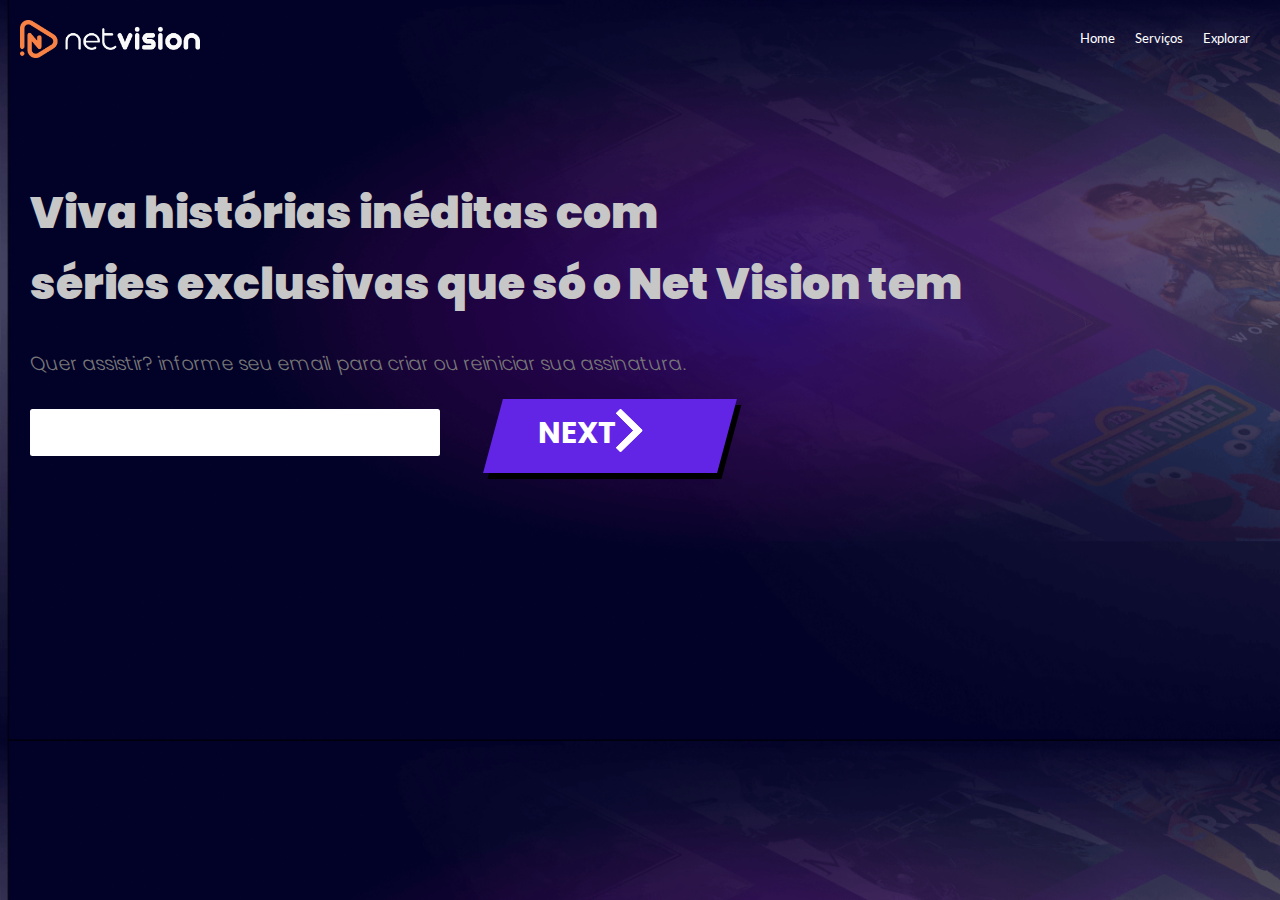
==== index.html @ a049da1d "alteracao8043" ====
<!DOCTYPE html>
<html lang="pt-br">
<head>
    <meta charset="UTF-8">
    <meta http-equiv="X-UA-Compatible" content="IE=edge">
    <meta name="viewport" content="width=device-width, initial-scale=1.0">
    <link rel="stylesheet" href="./styles/style.css">

    <link rel="preconnect" href="https://fonts.googleapis.com">
    <link rel="preconnect" href="https://fonts.gstatic.com" crossorigin>
    <link href="https://fonts.googleapis.com/css2?family=Lato:wght@700&family=Poppins:wght@400;500&family=Roboto:wght@300;700;900&display=swap" rel="stylesheet">

    <title>NetVision.com</title>
</head>
<body>
    <header>
        <img src="./complemento/VARIACAO_VARIACAO_3.png" alt="Logo do Site" width="220px">
           
        <ul>
            <a href="/home" onclick="route()">Home</a>
            <a href="/servicos" onclick="route()">Serviços</a>
            <a href="/explorar" onclick="route()">Explorar</a>
            <a href="/404" onclick="route()"></a>
        </ul>
        
    </header>
    
    <nav id="page">
        <p class="lorem1">Viva histórias inéditas com 
        <br>    
        séries exclusivas que só o Net Vision tem</p>
        <span class="lorem2">Quer assistir? informe seu email para criar ou reiniciar sua assinatura.</span>
        
        <form action="">
            <input type="email" name="" id="">
            
            <div class="wrapper">
                <a class="cta" href="#">
                  <span>NEXT</span>
                  <span>
                    <svg width="66px" height="43px" viewBox="0 0 66 43" version="1.1" xmlns="http://www.w3.org/2000/svg" xmlns:xlink="http://www.w3.org/1999/xlink">
                      <g id="arrow" stroke="none" stroke-width="1" fill="none" fill-rule="evenodd">
                        <path class="one" d="M40.1543933,3.89485454 L43.9763149,0.139296592 C44.1708311,-0.0518420739 44.4826329,-0.0518571125 44.6771675,0.139262789 L65.6916134,20.7848311 C66.0855801,21.1718824 66.0911863,21.8050225 65.704135,22.1989893 C65.7000188,22.2031791 65.6958657,22.2073326 65.6916762,22.2114492 L44.677098,42.8607841 C44.4825957,43.0519059 44.1708242,43.0519358 43.9762853,42.8608513 L40.1545186,39.1069479 C39.9575152,38.9134427 39.9546793,38.5968729 40.1481845,38.3998695 C40.1502893,38.3977268 40.1524132,38.395603 40.1545562,38.3934985 L56.9937789,21.8567812 C57.1908028,21.6632968 57.193672,21.3467273 57.0001876,21.1497035 C56.9980647,21.1475418 56.9959223,21.1453995 56.9937605,21.1432767 L40.1545208,4.60825197 C39.9574869,4.41477773 39.9546013,4.09820839 40.1480756,3.90117456 C40.1501626,3.89904911 40.1522686,3.89694235 40.1543933,3.89485454 Z" fill="#FFFFFF"></path>
                        <path class="two" d="M20.1543933,3.89485454 L23.9763149,0.139296592 C24.1708311,-0.0518420739 24.4826329,-0.0518571125 24.6771675,0.139262789 L45.6916134,20.7848311 C46.0855801,21.1718824 46.0911863,21.8050225 45.704135,22.1989893 C45.7000188,22.2031791 45.6958657,22.2073326 45.6916762,22.2114492 L24.677098,42.8607841 C24.4825957,43.0519059 24.1708242,43.0519358 23.9762853,42.8608513 L20.1545186,39.1069479 C19.9575152,38.9134427 19.9546793,38.5968729 20.1481845,38.3998695 C20.1502893,38.3977268 20.1524132,38.395603 20.1545562,38.3934985 L36.9937789,21.8567812 C37.1908028,21.6632968 37.193672,21.3467273 37.0001876,21.1497035 C36.9980647,21.1475418 36.9959223,21.1453995 36.9937605,21.1432767 L20.1545208,4.60825197 C19.9574869,4.41477773 19.9546013,4.09820839 20.1480756,3.90117456 C20.1501626,3.89904911 20.1522686,3.89694235 20.1543933,3.89485454 Z" fill="#FFFFFF"></path>
                        <path class="three" d="M0.154393339,3.89485454 L3.97631488,0.139296592 C4.17083111,-0.0518420739 4.48263286,-0.0518571125 4.67716753,0.139262789 L25.6916134,20.7848311 C26.0855801,21.1718824 26.0911863,21.8050225 25.704135,22.1989893 C25.7000188,22.2031791 25.6958657,22.2073326 25.6916762,22.2114492 L4.67709797,42.8607841 C4.48259567,43.0519059 4.17082418,43.0519358 3.97628526,42.8608513 L0.154518591,39.1069479 C-0.0424848215,38.9134427 -0.0453206733,38.5968729 0.148184538,38.3998695 C0.150289256,38.3977268 0.152413239,38.395603 0.154556228,38.3934985 L16.9937789,21.8567812 C17.1908028,21.6632968 17.193672,21.3467273 17.0001876,21.1497035 C16.9980647,21.1475418 16.9959223,21.1453995 16.9937605,21.1432767 L0.15452076,4.60825197 C-0.0425130651,4.41477773 -0.0453986756,4.09820839 0.148075568,3.90117456 C0.150162624,3.89904911 0.152268631,3.89694235 0.154393339,3.89485454 Z" fill="#FFFFFF"></path>
                      </g>
                    </svg>
                  </span> 
                </a>
            </div>
        
        </form>
    </nav>

    
</body>
<script src="./scripts/index.js"></script>
</html>
---- styles/style.css ----
*{
    box-sizing: border-box;
    margin: 0px;
    padding: 0px;

    /* font-family: 'Lato', sans-serif; */
    /* font-family: 'Poppins', sans-serif; */
    /* font-family: 'Roboto', sans-serif; */
}
:root{
    font-size: 62.5%;
    /* --cor-bg:#030328; */
    --cor-font:#fff;
}
body{
    font-family: 'Lato', sans-serif;
    font-size: 1.25rem;
    line-height: 1.6;

    color: var(--cor-font);


    /* background-color: rgb(10, 10, 10); */
    /* background-image: linear-gradient(103.24deg, rgba(0, 8, 29, 0.9) 23.83%, rgba(0, 8, 29, 0.3) 96.1%),url(../complemento/BR-pt-20230515-popsignuptwoweeks-perspective_alpha_website_large.jpg); */
    background-image: url(../complemento/plans_background.png);
    background-size: cover;
    width: 100%;
    height: 100%;
}


header{
    display: flex;
    place-items: center;
    justify-content: space-between;
}
header img{
    padding: 2rem;
}
header ul{
    display: flex;
    gap: 1rem;
    margin-right: 1rem;
}
header a{
    list-style: none;
    text-decoration: none;
    color: var(--cor-font);
    margin-left: 1rem;

    transition: all 0.5s;
    cursor: pointer;
}
header ul a:hover{
    -webkit-transform: scale(1.5);
    transform: scale(1.5);
    
}



/**************NAV****************/



nav{
    /* font-family: 'Roboto', sans-serif; */
    font-family: 'Poppins', sans-serif;
    display: grid;
}
nav .lorem1 {
    color: rgb(199, 199, 199);

    margin-top: 10rem;
    margin-left: 3rem;
    font-size: 44px;
    font-weight: 900;

}
nav .lorem2{
    color: rgb(119, 119, 119);

    margin-top: 3rem;
    margin-left: 3rem;
    font-size: 19px;
    font-weight: 300;

    margin-bottom: 20px;
}


form{
    /* background-color: rgb(255, 255, 255); */
    display: flex;
    
}
nav input{
    margin: 1rem 3rem 3rem ;

    width: 32%;
    padding: 24px 16px 8px;
    
    border: 0 solid transparent;
    border-radius: 0.25rem;
}



/**************BUTTON NEXT****************/



@import url('https://fonts.googleapis.com/css?family=Poppins:900i');

* {
  box-sizing: border-box;
}

/* body {
  height: 100vh;
  display: flex;
  justify-content: center;
  align-items: center;
} */

.wrapper {
  display: flex;
  justify-content: center;
  height: 74px;
  width: 280px;
}

.cta {
    display: flex;
    padding: 10px 45px;
    text-decoration: none;
    font-family: 'Poppins', sans-serif;
    font-size: 30px;
    color: white;
    background: #6225E6;
    transition: 1s;
    box-shadow: 6px 6px 0 black;
    transform: skewX(-15deg);
}

.cta:focus {
   outline: none; 
}

.cta:hover {
    transition: 0.5s;
    box-shadow: 10px 10px 0 #FBC638;
}

.cta span:nth-child(2) {
    transition: 0.5s;
    /* margin-right: 0px; */
}

.cta:hover  span:nth-child(2) {
    transition: 0.5s;
    /* margin-right: 45px; */
}

span {
    transform: skewX(15deg);
    font-weight: bold;
}
  
/**************SVG****************/

path.one {
    transition: 0.4s;
    transform: translateX(-60%);
}

path.two {
    transition: 0.5s;
    transform: translateX(-30%);
}

.cta:hover path.three {
    animation: color_anim 1s infinite 0.2s;
}

.cta:hover path.one {
    transform: translateX(0%);
    animation: color_anim 1s infinite 0.6s;
}

.cta:hover path.two {
    transform: translateX(0%);
    animation: color_anim 1s infinite 0.4s;
}

/* SVG animations */

@keyframes color_anim {
    0% {
        fill: white;
    }
    50% {
        fill: #FBC638;
    }
    100% {
        fill: white;
    }
}



/**************@MEDIA PAGE****************/



@media (max-width:468px){
    header{
        display:grid;
        justify-content: normal; 

        background: transparent;
        backdrop-filter: blur(10px);
        transition: 0.5s;
    }
    header img {
        justify-self: left; 
    }
     header ul{
        margin: 5px 1px 19px 15px
    }
    header a{
        margin: 4px;
        /* text-transform: uppercase; */
    }
    nav .lorem1{
        margin-top: 20px;
    }
    
}
@media (max-width:768px){
    header ul a{
        transition: all 0.5s;
        cursor: pointer;
    }
    header ul a:hover{
        -webkit-filter: drop-shadow(15px 10px 5px rgb(255, 255, 255));
        filter: drop-shadow(15px 10px 5px rgb(255, 255, 255));
    }
    nav form{
        /* background-color: antiquewhite; */
        display: grid;
    }
    nav p{
        font-size: 35px;
    }
    form input{
        width: 50%;
    }
}
@media (max-width:600px){
    nav .lorem2{
        font-size: 17px;
    }
    form input{
        width: 72%;
    }
    form{
        margin-bottom: 3rem;
    }
}
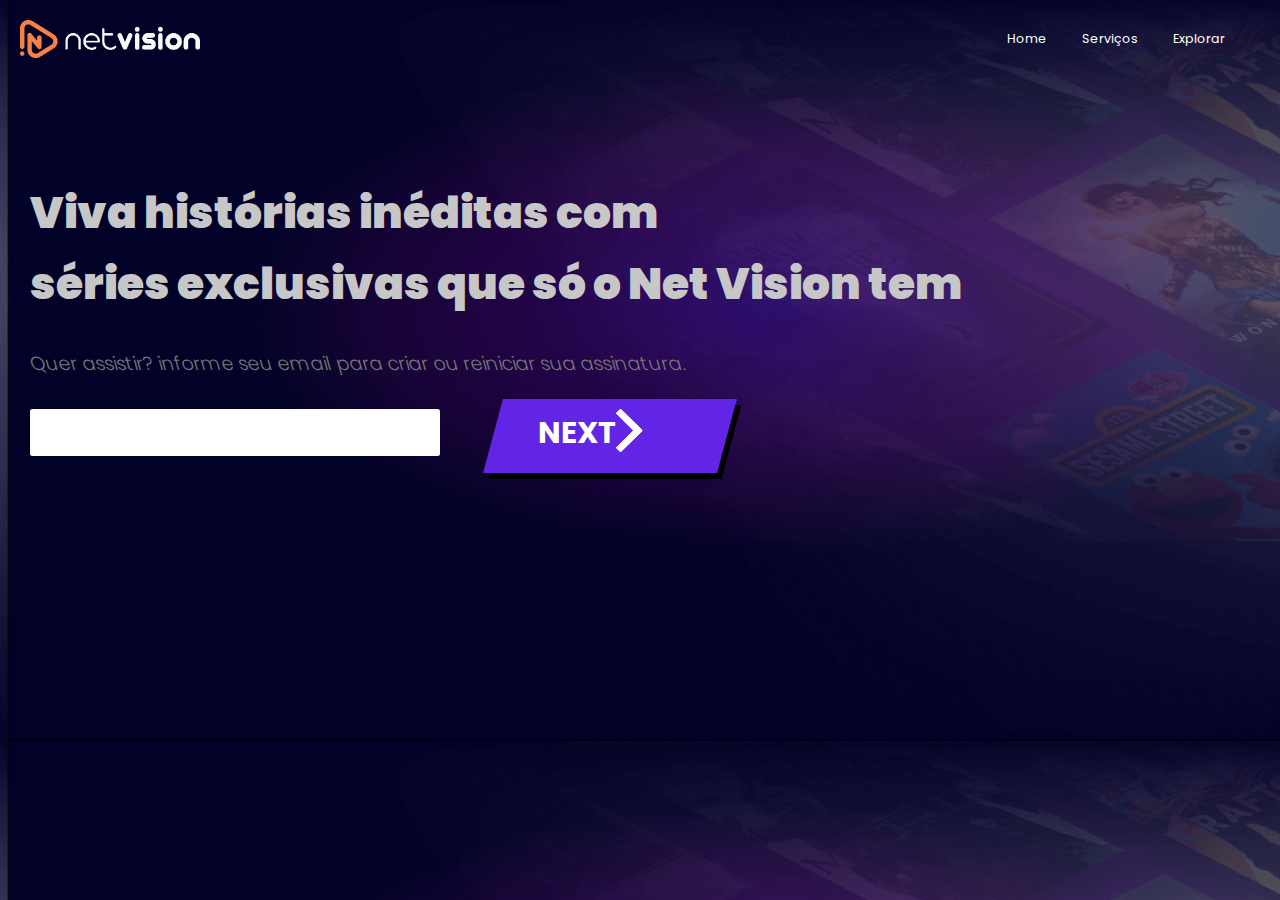
==== commit 865076f5: "alteracaoMenu" ====
--- a/index.html
+++ b/index.html
@@ -14,27 +14,36 @@
 </head>
 <body>
     <header>
-        <img src="./complemento/VARIACAO_VARIACAO_3.png" alt="Logo do Site" width="220px">
-           
-        <ul>
-            <a href="/home" onclick="route()">Home</a>
-            <a href="/servicos" onclick="route()">Serviços</a>
-            <a href="/explorar" onclick="route()">Explorar</a>
-            <a href="/404" onclick="route()"></a>
+      <img src="./complemento/VARIACAO_VARIACAO_3.png" alt="Logo do Site" width="220px">
+      <nav class="nav">
+        <button
+          class="btn-menu"
+          aria-label="Abrir Menu"
+          aria-haspopup="true"
+          aria-controls="menu"
+          aria-expanded="false"
+          >Menu<span class="hamburger"></span>
+        </button>
+        <ul class="menu" id="menu" role="menu">
+          <a href="/home" onclick="route()">Home</a>
+          <a href="/servicos" onclick="route()">Serviços</a>
+          <a href="/explorar" onclick="route()">Explorar</a>
+          <a href="/404" onclick="route()"></a>
         </ul>
         
+      </nav>
     </header>
     
     <nav id="page">
-        <p class="lorem1">Viva histórias inéditas com 
-        <br>    
-        séries exclusivas que só o Net Vision tem</p>
-        <span class="lorem2">Quer assistir? informe seu email para criar ou reiniciar sua assinatura.</span>
+      <p class="lorem1">Viva histórias inéditas com 
+      <br>    
+      séries exclusivas que só o Net Vision tem</p>
+      <span class="lorem2">Quer assistir? informe seu email para criar ou reiniciar sua assinatura.</span>
         
-        <form action="">
-            <input type="email" name="" id="">
+      <form action="">
+        <input type="email" name="" id="">
             
-            <div class="wrapper">
+        <div class="wrapper">
                 <a class="cta" href="#">
                   <span>NEXT</span>
                   <span>
@@ -47,12 +56,11 @@
                     </svg>
                   </span> 
                 </a>
-            </div>
-        
-        </form>
+        </div>
+      </form>
     </nav>
 
     
 </body>
-<script src="./scripts/index.js"></script>
+<script defer src="./scripts/index.js"></script>
 </html>--- a/styles/style.css
+++ b/styles/style.css
@@ -209,6 +209,96 @@
 
 
 
+
+/**************MENU MOBILE****************/
+
+
+
+.btn-menu{
+    display: none;
+}
+.menu{
+    list-style: none;
+    display: flex;
+    gap: 0.5rem;
+}
+.menu a{
+    display: block;
+    padding: 1rem;
+}
+.menu a:hover{
+    font-weight: bold;
+}
+
+
+
+ @media (max-width: 600px) {
+.menu {
+    display: block;
+    position: absolute;
+    top: 11.5000rem;
+    left: 0;
+    background: rgb(25, 66, 189);
+    text-align: center;
+    width: 100%;
+    height: 0;
+    z-index: 1;
+    visibility: hidden;
+    overflow-y: hidden;
+    transition: 0.5s;
+}
+.menu a {
+    padding: 1rem 0;
+    margin-inline: 1rem;
+    border-bottom: 0.0625rem solid rgba(0, 0, 0, 0.16);
+    border-radius: 0;
+}
+.btn-menu {
+    background: none;
+    border: none;
+    font: inherit;
+    display: flex;
+    align-items: center;
+    gap: 0.5rem;
+    color: #fff;
+    padding: 1rem 0;
+    cursor: pointer;
+}
+.hamburger {
+    border-top: 0.125rem solid;
+    width: 1.25rem;
+}
+.hamburger::after,
+.hamburger::before {
+    content: " ";
+    display: block;
+    width: 1.25rem;
+    height: 0.125rem;
+    background: currentColor;
+    margin-top: 0.3125rem;
+    position: relative;
+    transition: 0.3s;
+}
+.nav.active .menu {
+    /* height: calc(100vh - 4.6875rem); */
+    height: 26.5vh;
+    visibility: visible;
+    overflow-y: auto;
+}
+.nav.active .hamburger {
+    border-top-color: transparent;
+}
+.nav.active .hamburger::before {
+    transform: rotate(135deg);
+}
+.nav.active .hamburger::after {
+    transform: rotate(-135deg);
+    top: -0.3605rem;
+
+}  
+
+
+
 /**************@MEDIA PAGE****************/
 
 
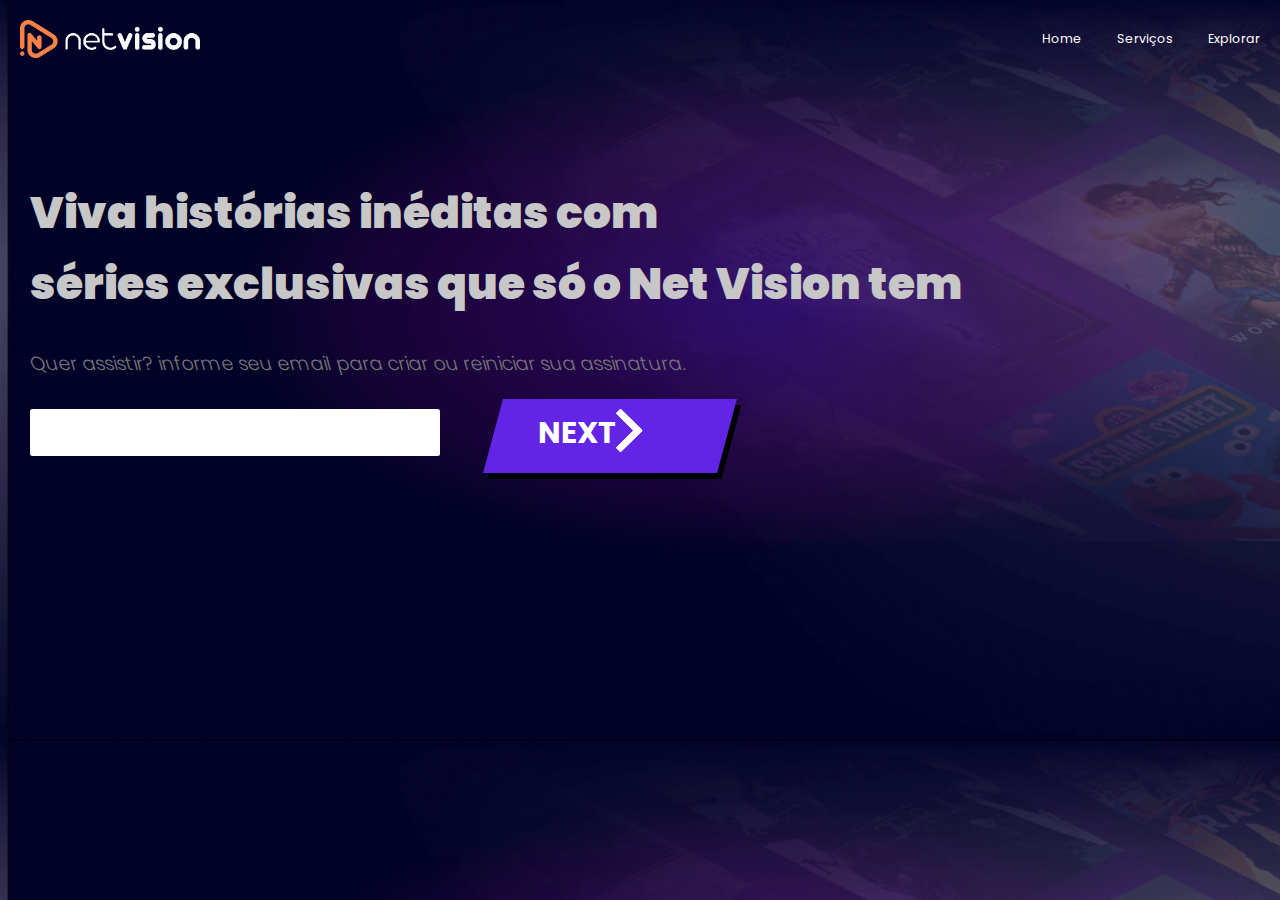
==== commit c945becb: "alteracao24" ====
--- a/index.html
+++ b/index.html
@@ -28,7 +28,7 @@
           <a href="/home" onclick="route()">Home</a>
           <a href="/servicos" onclick="route()">Serviços</a>
           <a href="/explorar" onclick="route()">Explorar</a>
-          <a href="/404" onclick="route()"></a>
+          <!-- <a href="/404" onclick="route()"></a> -->
         </ul>
         
       </nav>
--- a/styles/style.css
+++ b/styles/style.css
@@ -39,7 +39,6 @@
 }
 header ul{
     display: flex;
-    gap: 1rem;
     margin-right: 1rem;
 }
 header a{
@@ -232,71 +231,71 @@
 
 
 
- @media (max-width: 600px) {
-.menu {
-    display: block;
-    position: absolute;
-    top: 11.5000rem;
-    left: 0;
-    background: rgb(25, 66, 189);
-    text-align: center;
-    width: 100%;
-    height: 0;
-    z-index: 1;
-    visibility: hidden;
-    overflow-y: hidden;
-    transition: 0.5s;
-}
-.menu a {
-    padding: 1rem 0;
-    margin-inline: 1rem;
-    border-bottom: 0.0625rem solid rgba(0, 0, 0, 0.16);
-    border-radius: 0;
-}
-.btn-menu {
-    background: none;
-    border: none;
-    font: inherit;
-    display: flex;
-    align-items: center;
-    gap: 0.5rem;
-    color: #fff;
-    padding: 1rem 0;
-    cursor: pointer;
-}
-.hamburger {
-    border-top: 0.125rem solid;
-    width: 1.25rem;
-}
-.hamburger::after,
-.hamburger::before {
-    content: " ";
-    display: block;
-    width: 1.25rem;
-    height: 0.125rem;
-    background: currentColor;
-    margin-top: 0.3125rem;
-    position: relative;
-    transition: 0.3s;
-}
-.nav.active .menu {
-    /* height: calc(100vh - 4.6875rem); */
-    height: 26.5vh;
-    visibility: visible;
-    overflow-y: auto;
-}
-.nav.active .hamburger {
-    border-top-color: transparent;
-}
-.nav.active .hamburger::before {
-    transform: rotate(135deg);
-}
-.nav.active .hamburger::after {
-    transform: rotate(-135deg);
-    top: -0.3605rem;
-
-}  
-
+ @media (max-width: 600px){
+    .menu {
+        display: block;
+        position: absolute;
+        top: 7.5000rem;
+        left: 0;
+        background: rgb(25, 66, 189);
+        text-align: center;
+        width: 100%;
+        height: 0;
+        z-index: 1;
+        visibility: hidden;
+        overflow-y: hidden;
+        transition: 0.5s;
+    }
+    .menu a {
+        padding: 1rem 0;
+        margin-inline: 1rem;
+        border-bottom: 0.0625rem solid rgba(0, 0, 0, 0.16);
+        border-radius: 0;
+    }
+    .btn-menu {
+        background: none;
+        border: none;
+        font: inherit;
+        display: flex;
+        align-items: center;
+        gap: 0.5rem;
+        color: #fff;
+        padding: 1rem 0;
+        cursor: pointer;
+    }
+    .hamburger {
+        border-top: 0.125rem solid;
+        width: 1.25rem;
+    }
+    .hamburger::after,
+    .hamburger::before {
+        content: " ";
+        display: block;
+        width: 1.25rem;
+        height: 0.125rem;
+        background: currentColor;
+        margin-top: 0.3125rem;
+        position: relative;
+        transition: 0.3s;
+    }
+    .nav.active .menu {
+        /* height: calc(100vh - 4.6875rem); */
+        height: 26.5vh;
+        visibility: visible;
+        overflow-y: auto;
+    }
+    .nav.active .hamburger {
+        border-top-color: transparent;
+    }
+    .nav.active .hamburger::before {
+        transform: rotate(135deg);
+    }
+    .nav.active .hamburger::after {
+        transform: rotate(-133deg);
+        top: -0.4975rem;
+
+    }  
+}
 
 
 /**************@MEDIA PAGE****************/
@@ -305,17 +304,20 @@
 
 @media (max-width:468px){
     header{
-        display:grid;
-        justify-content: normal; 
+        display:flex;
+        justify-content: space-between; 
 
         background: transparent;
         backdrop-filter: blur(10px);
         transition: 0.5s;
     }
-    header img {
+    header .btn-menu{
+        margin-right: 1rem;
+    }
+    /* header img {
         justify-self: left; 
-    }
-     header ul{
+    } */
+    header ul{
         margin: 5px 1px 19px 15px
     }
     header a{
@@ -324,8 +326,22 @@
     }
     nav .lorem1{
         margin-top: 20px;
-    }
-    
+    } 
+}
+
+@media (max-width:600px){
+    header .btn-menu{
+        margin-right: 2rem;
+    }
+    nav .lorem2{
+        font-size: 17px;
+    }
+    form input{
+        width: 72%;
+    }
+    form{
+        margin-bottom: 3rem;
+    }
 }
 @media (max-width:768px){
     header ul a{
@@ -336,6 +352,9 @@
         -webkit-filter: drop-shadow(15px 10px 5px rgb(255, 255, 255));
         filter: drop-shadow(15px 10px 5px rgb(255, 255, 255));
     }
+    header .nav{
+        margin-left: 2rem;
+    }
     nav form{
         /* background-color: antiquewhite; */
         display: grid;
@@ -345,16 +364,6 @@
     }
     form input{
         width: 50%;
-    }
-}
-@media (max-width:600px){
-    nav .lorem2{
-        font-size: 17px;
-    }
-    form input{
-        width: 72%;
-    }
-    form{
-        margin-bottom: 3rem;
-    }
-}
+    } 
+}
+
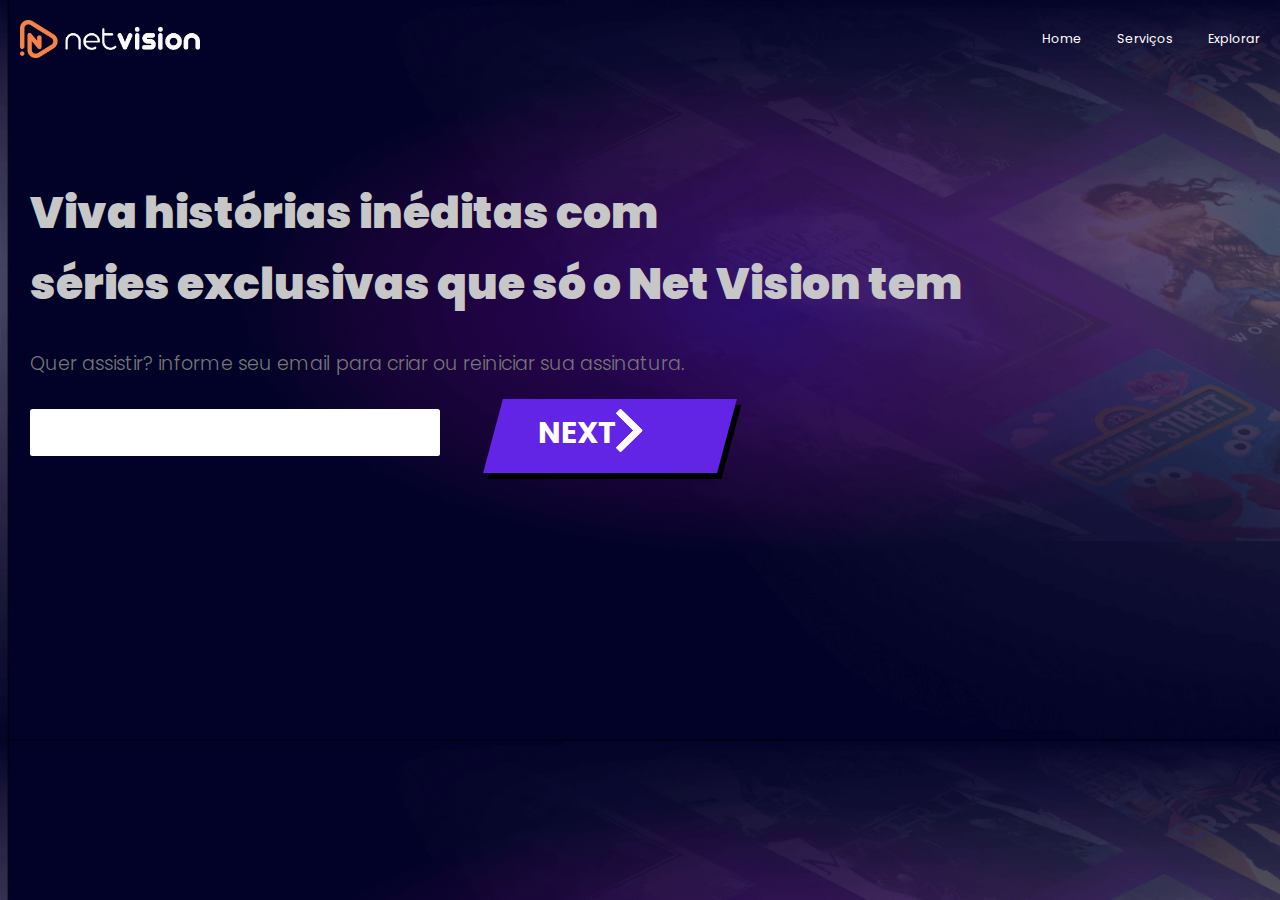
==== commit aebd6a9c: "home90%de100%" ====
--- a/index.html
+++ b/index.html
@@ -38,7 +38,7 @@
       <p class="lorem1">Viva histórias inéditas com 
       <br>    
       séries exclusivas que só o Net Vision tem</p>
-      <span class="lorem2">Quer assistir? informe seu email para criar ou reiniciar sua assinatura.</span>
+      <p class="lorem2">Quer assistir? informe seu email para criar ou reiniciar sua assinatura.</p>
         
       <form action="">
         <input type="email" name="" id="">
--- a/styles/style.css
+++ b/styles/style.css
@@ -51,9 +51,7 @@
     cursor: pointer;
 }
 header ul a:hover{
-    -webkit-transform: scale(1.5);
     transform: scale(1.5);
-    
 }
 
 
@@ -91,7 +89,6 @@
 form{
     /* background-color: rgb(255, 255, 255); */
     display: flex;
-    
 }
 nav input{
     margin: 1rem 3rem 3rem ;
@@ -233,13 +230,13 @@
 
  @media (max-width: 600px){
     .menu {
-        display: block;
+        display: block; 
         position: absolute;
-        top: 7.5000rem;
-        left: 0;
-        background: rgb(25, 66, 189);
+        top: 7.5000rem; 
+        left: 1rem; 
+        background: rgb(255, 174, 0);
         text-align: center;
-        width: 100%;
+        width: 98%;
         height: 0;
         z-index: 1;
         visibility: hidden;
@@ -249,8 +246,14 @@
     .menu a {
         padding: 1rem 0;
         margin-inline: 1rem;
-        border-bottom: 0.0625rem solid rgba(0, 0, 0, 0.16);
+        border-bottom: 0.0625rem solid rgba(156, 158, 248, 0.651);
         border-radius: 0;
+
+        font-family: 'Poppins', sans-serif;
+    }
+    .menu a:hover{
+        color: rgba(47, 64, 212, 0.623);
+        font-family: 'Poppins', sans-serif;
     }
     .btn-menu {
         background: none;
@@ -262,28 +265,30 @@
         color: #fff;
         padding: 1rem 0;
         cursor: pointer;
-    }
-    .hamburger {
-        border-top: 0.125rem solid;
-        width: 1.25rem;
-    }
-    .hamburger::after,
-    .hamburger::before {
-        content: " ";
-        display: block;
-        width: 1.25rem;
-        height: 0.125rem;
-        background: currentColor;
-        margin-top: 0.3125rem;
-        position: relative;
-        transition: 0.3s;
+        
     }
     .nav.active .menu {
         /* height: calc(100vh - 4.6875rem); */
+        height: calc(100vh -70px);
         height: 26.5vh;
         visibility: visible;
         overflow-y: auto;
     }
+    .hamburger {
+        border-top: 2px solid;
+        width: 20px;
+    }
+    .hamburger::after,
+    .hamburger::before {
+        content: '';
+        display: block;
+        width: 20px;
+        height: 2px;
+        background: currentColor;
+        margin-top: 5px;
+        transition: 0.3s;
+        position: relative; 
+    }
     .nav.active .hamburger {
         border-top-color: transparent;
     }
@@ -291,9 +296,8 @@
         transform: rotate(135deg);
     }
     .nav.active .hamburger::after {
-        transform: rotate(-133deg);
-        top: -0.4975rem;
-
+        transform: rotate(-135deg);
+        top: -6px;
     }  
 }
 
@@ -317,6 +321,10 @@
     /* header img {
         justify-self: left; 
     } */
+    .menu{
+        left: 0;
+        width: 95%;
+    }
     header ul{
         margin: 5px 1px 19px 15px
     }
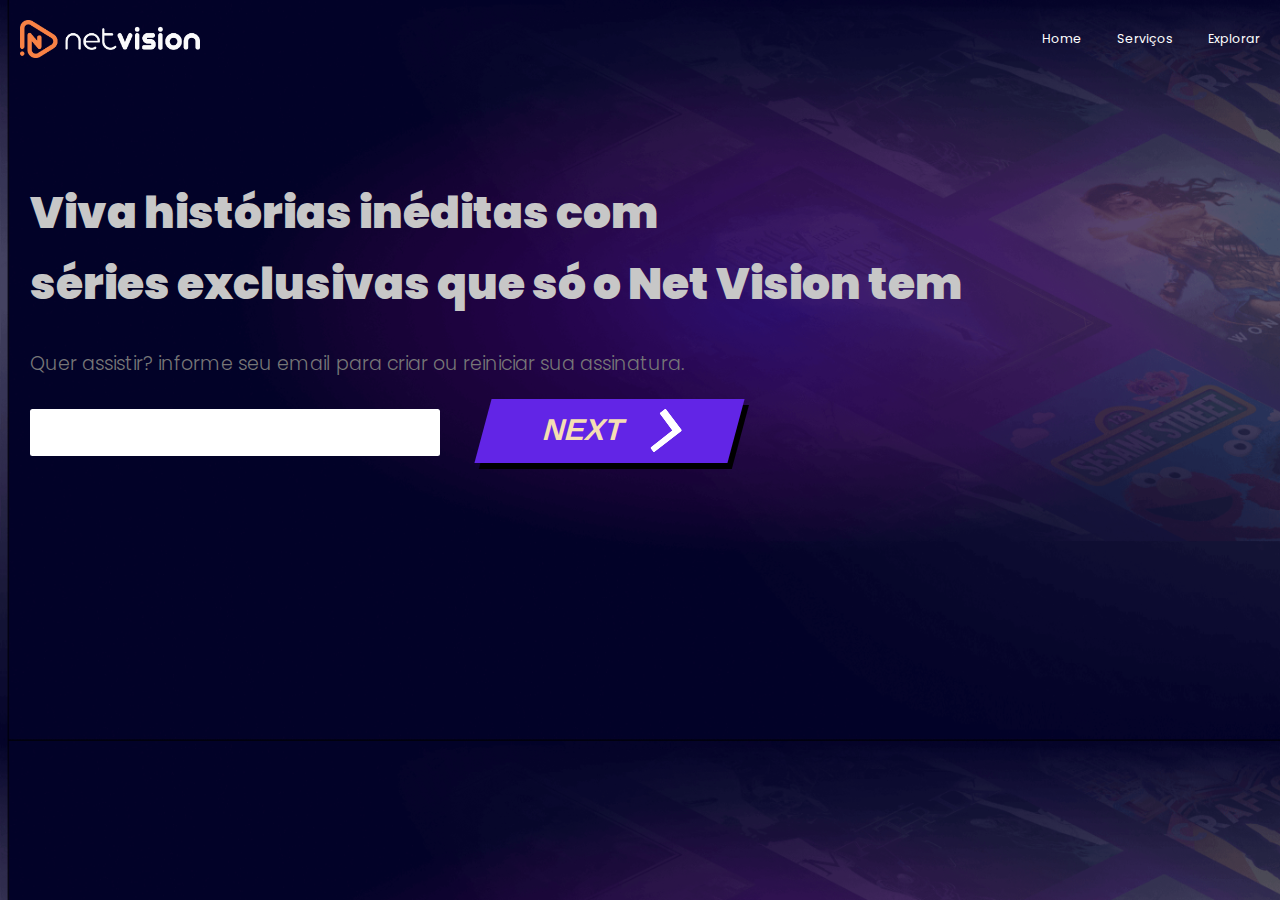
==== commit 1904aadd: "alteracao.inputEmail" ====
--- a/index.html
+++ b/index.html
@@ -40,12 +40,16 @@
       séries exclusivas que só o Net Vision tem</p>
       <p class="lorem2">Quer assistir? informe seu email para criar ou reiniciar sua assinatura.</p>
         
-      <form action="">
-        <input type="email" name="" id="">
+      <form method="post" action="https://gmail.us14.list-manage.com/subscribe/post?u=50d065e2fc05b136248332784&amp;id=5276e62a93&amp;f_id=005684e0f0" id="mc-embedded-subscribe-form" name="mc-embedded-subscribe-form" class="validate" target="_blank" novalidate>
+
+        <input type="email" name="EMAIL" id="">
+
+        <!-- <input type="submit" value="INSCREVA-SE"> -->
             
         <div class="wrapper">
-                <a class="cta" href="#">
-                  <span>NEXT</span>
+                <a class="cta" href="/">
+                  <input type="submit" value="NEXT">
+                  <!-- <span>NEXT</span> -->
                   <span>
                     <svg width="66px" height="43px" viewBox="0 0 66 43" version="1.1" xmlns="http://www.w3.org/2000/svg" xmlns:xlink="http://www.w3.org/1999/xlink">
                       <g id="arrow" stroke="none" stroke-width="1" fill="none" fill-rule="evenodd">
@@ -57,10 +61,24 @@
                   </span> 
                 </a>
         </div>
+
+        <!-- real people should not fill this in and expect good things - do not remove this or risk form bot signups-->
+        <div style="position: absolute; left: -5000px;" aria-hidden="true"><input type="text" name="b_50d065e2fc05b136248332784_5276e62a93" tabindex="-1" value=""></div>
       </form>
     </nav>
 
     
 </body>
 <script defer src="./scripts/index.js"></script>
-</html>+</html>
+
+
+
+
+
+
+
+
+
+
+
--- a/styles/style.css
+++ b/styles/style.css
@@ -122,48 +122,65 @@
 .wrapper {
   display: flex;
   justify-content: center;
-  height: 74px;
+  height: 64px;
   width: 280px;
 }
 
 .cta {
     display: flex;
-    padding: 10px 45px;
+    padding: 10px 15px;
     text-decoration: none;
-    font-family: 'Poppins', sans-serif;
-    font-size: 30px;
-    color: white;
+    /* font-family: 'Poppins', sans-serif; */
+    /* font-size: 30px; */
+    /* color: white; */
     background: #6225E6;
     transition: 1s;
     box-shadow: 6px 6px 0 black;
     transform: skewX(-15deg);
 }
-
+.cta input{
+    background: transparent;
+    margin-top: -2rem;
+    color: wheat;
+    font-size: 30px;
+    font-weight: bold;
+    width: 97px;
+    height: 55px;
+
+    cursor: pointer;
+}
 .cta:focus {
    outline: none; 
 }
-
 .cta:hover {
     transition: 0.5s;
     box-shadow: 10px 10px 0 #FBC638;
 }
 
-.cta span:nth-child(2) {
+/* .cta span:nth-child(2) {
     transition: 0.5s;
-    /* margin-right: 0px; */
-}
-
-.cta:hover  span:nth-child(2) {
+    /* margin-right: 0px; 
+} */
+
+/* .cta:hover  span:nth-child(2) {
     transition: 0.5s;
-    /* margin-right: 45px; */
-}
-
-span {
+    /* margin-right: 45px; 
+} */
+
+/* span {
     transform: skewX(15deg);
     font-weight: bold;
-}
-  
+} */
+
+/* .cta input{
+    transform: skewX(15deg);
+    font-weight: bold;
+} */
+
+
 /**************SVG****************/
+
+
 
 path.one {
     transition: 0.4s;
@@ -335,6 +352,9 @@
     nav .lorem1{
         margin-top: 20px;
     } 
+    nav .wrapper{
+        margin-left: 2rem;
+    }
 }
 
 @media (max-width:600px){
@@ -349,6 +369,9 @@
     }
     form{
         margin-bottom: 3rem;
+    }
+    nav .wrapper{
+        margin-left: 2rem;
     }
 }
 @media (max-width:768px){
@@ -373,5 +396,8 @@
     form input{
         width: 50%;
     } 
-}
-
+    nav .wrapper{
+        margin-left: 2rem;
+    }
+}
+
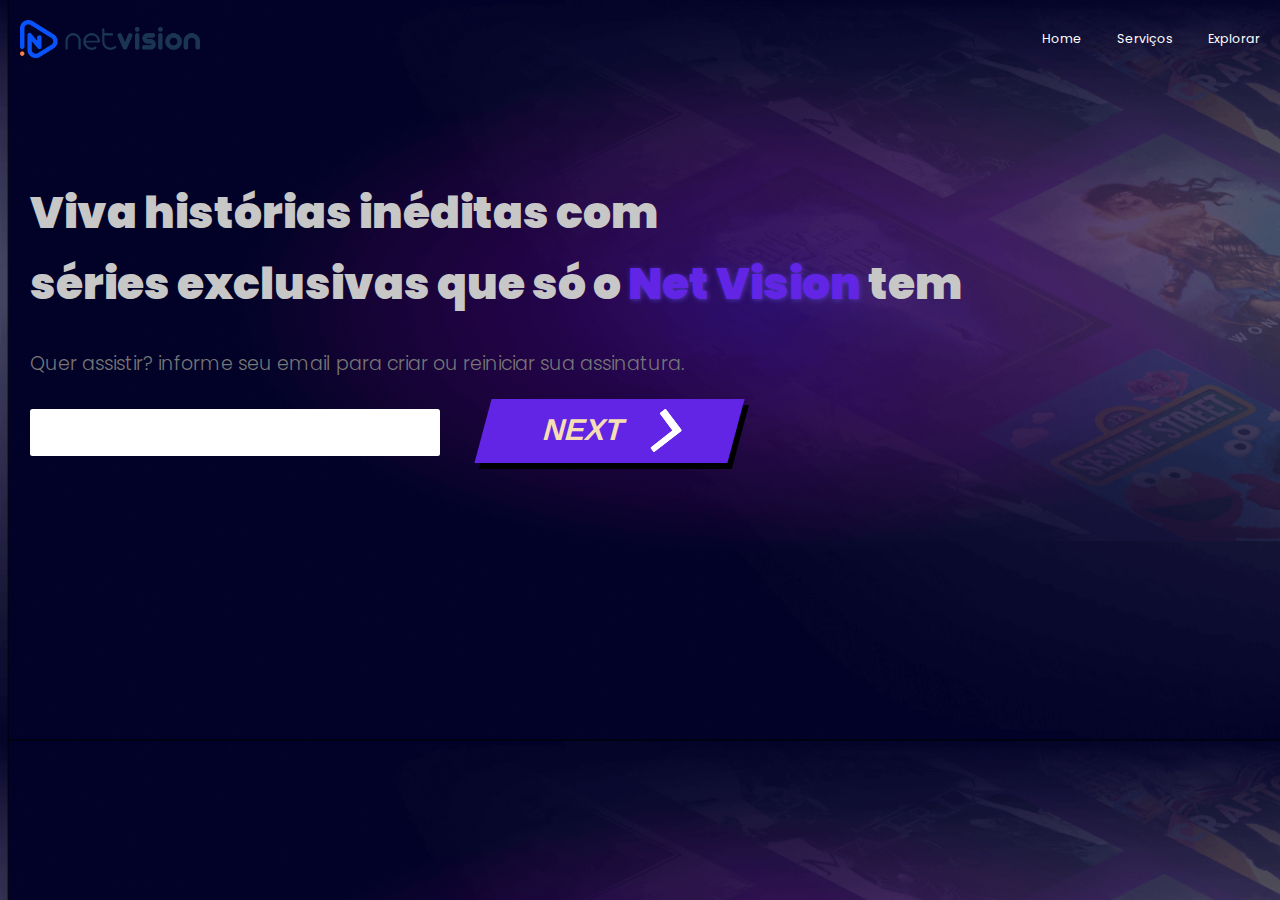
==== commit 18f97adc: "atePromixaAtt.Fim" ====
--- a/index.html
+++ b/index.html
@@ -5,16 +5,17 @@
     <meta http-equiv="X-UA-Compatible" content="IE=edge">
     <meta name="viewport" content="width=device-width, initial-scale=1.0">
     <link rel="stylesheet" href="./styles/style.css">
+    <link rel="icon" href="../complemento/SIMBOLO_.png">
 
     <link rel="preconnect" href="https://fonts.googleapis.com">
     <link rel="preconnect" href="https://fonts.gstatic.com" crossorigin>
-    <link href="https://fonts.googleapis.com/css2?family=Lato:wght@700&family=Poppins:wght@400;500&family=Roboto:wght@300;700;900&display=swap" rel="stylesheet">
+    <link href="https://fonts.googleapis.com/css2?family=Lato:wght@700&family=Montserrat:wght@800&family=Poppins:wght@400;500;600;700&family=Raleway:wght@400;500;700;800&family=Roboto:wght@300;700;900&display=swap" rel="stylesheet">
 
-    <title>NetVision.com</title>
+    <title>NetVision Brasil</title>
 </head>
 <body>
     <header>
-      <img src="./complemento/VARIACAO_VARIACAO_3.png" alt="Logo do Site" width="220px">
+      <img src="./complemento/VARIACAO_2.png" alt="Logo do Site" width="220px">
       <nav class="nav">
         <button
           class="btn-menu"
@@ -35,9 +36,12 @@
     </header>
     
     <nav id="page">
-      <p class="lorem1">Viva histórias inéditas com 
-      <br>    
-      séries exclusivas que só o Net Vision tem</p>
+      <p class="lorem1">  
+        Viva histórias inéditas com 
+                  <br>    
+        séries exclusivas que só o 
+        <span class="nomeNT">Net Vision</span> tem
+      </p>
       <p class="lorem2">Quer assistir? informe seu email para criar ou reiniciar sua assinatura.</p>
         
       <form method="post" action="https://gmail.us14.list-manage.com/subscribe/post?u=50d065e2fc05b136248332784&amp;id=5276e62a93&amp;f_id=005684e0f0" id="mc-embedded-subscribe-form" name="mc-embedded-subscribe-form" class="validate" target="_blank" novalidate>
@@ -66,8 +70,6 @@
         <div style="position: absolute; left: -5000px;" aria-hidden="true"><input type="text" name="b_50d065e2fc05b136248332784_5276e62a93" tabindex="-1" value=""></div>
       </form>
     </nav>
-
-    
 </body>
 <script defer src="./scripts/index.js"></script>
 </html>
--- a/styles/style.css
+++ b/styles/style.css
@@ -83,6 +83,11 @@
     font-weight: 300;
 
     margin-bottom: 20px;
+}
+nav .nomeNT{
+    color: #6225E6;
+    /* text-shadow: 0 0 0.2em rgb(146, 129, 255), 0 0 0.1em rgb(161, 147, 255),0 0 0.2em rgb(124, 103, 255) */
+    text-shadow: rgb(76, 52, 180) 1px 1px 5px;
 }
 
 
@@ -249,7 +254,7 @@
     .menu {
         display: block; 
         position: absolute;
-        top: 7.5000rem; 
+        top: 7.3000rem; 
         left: 1rem; 
         background: rgb(255, 174, 0);
         text-align: center;
